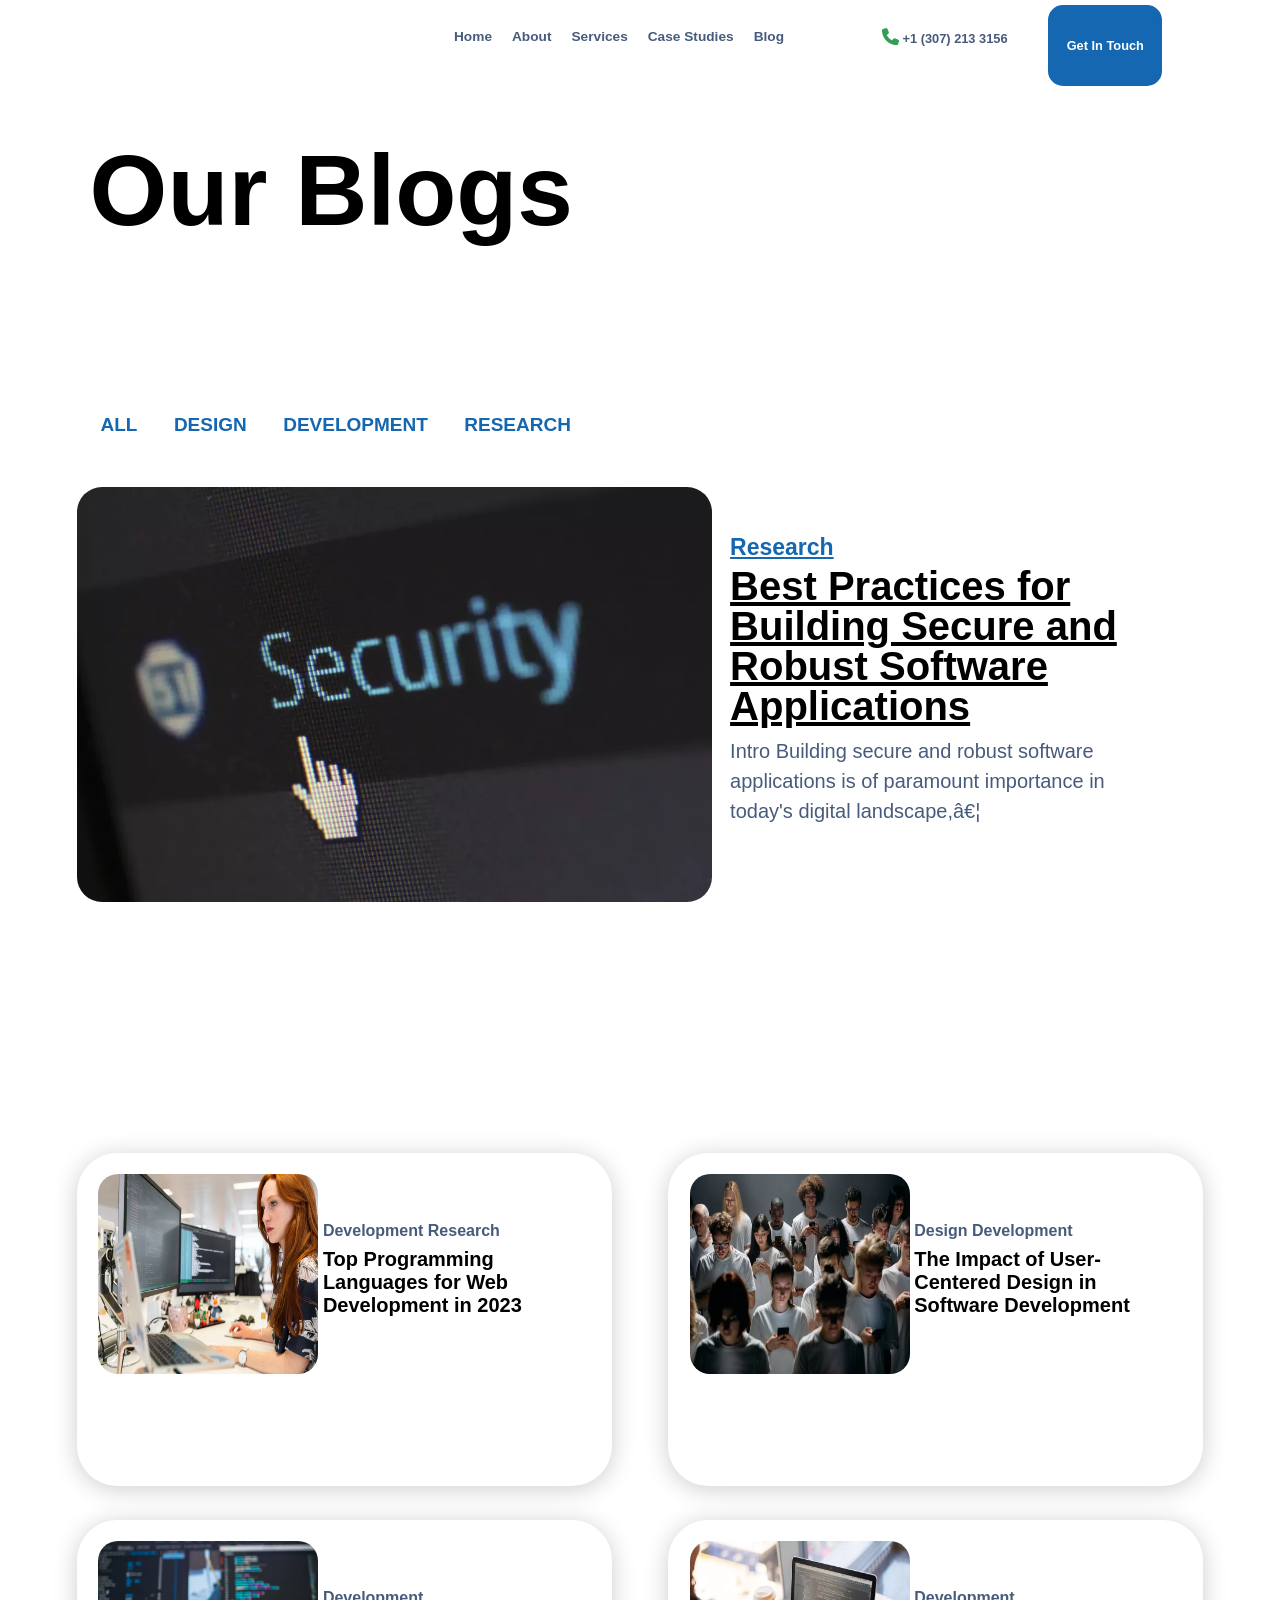
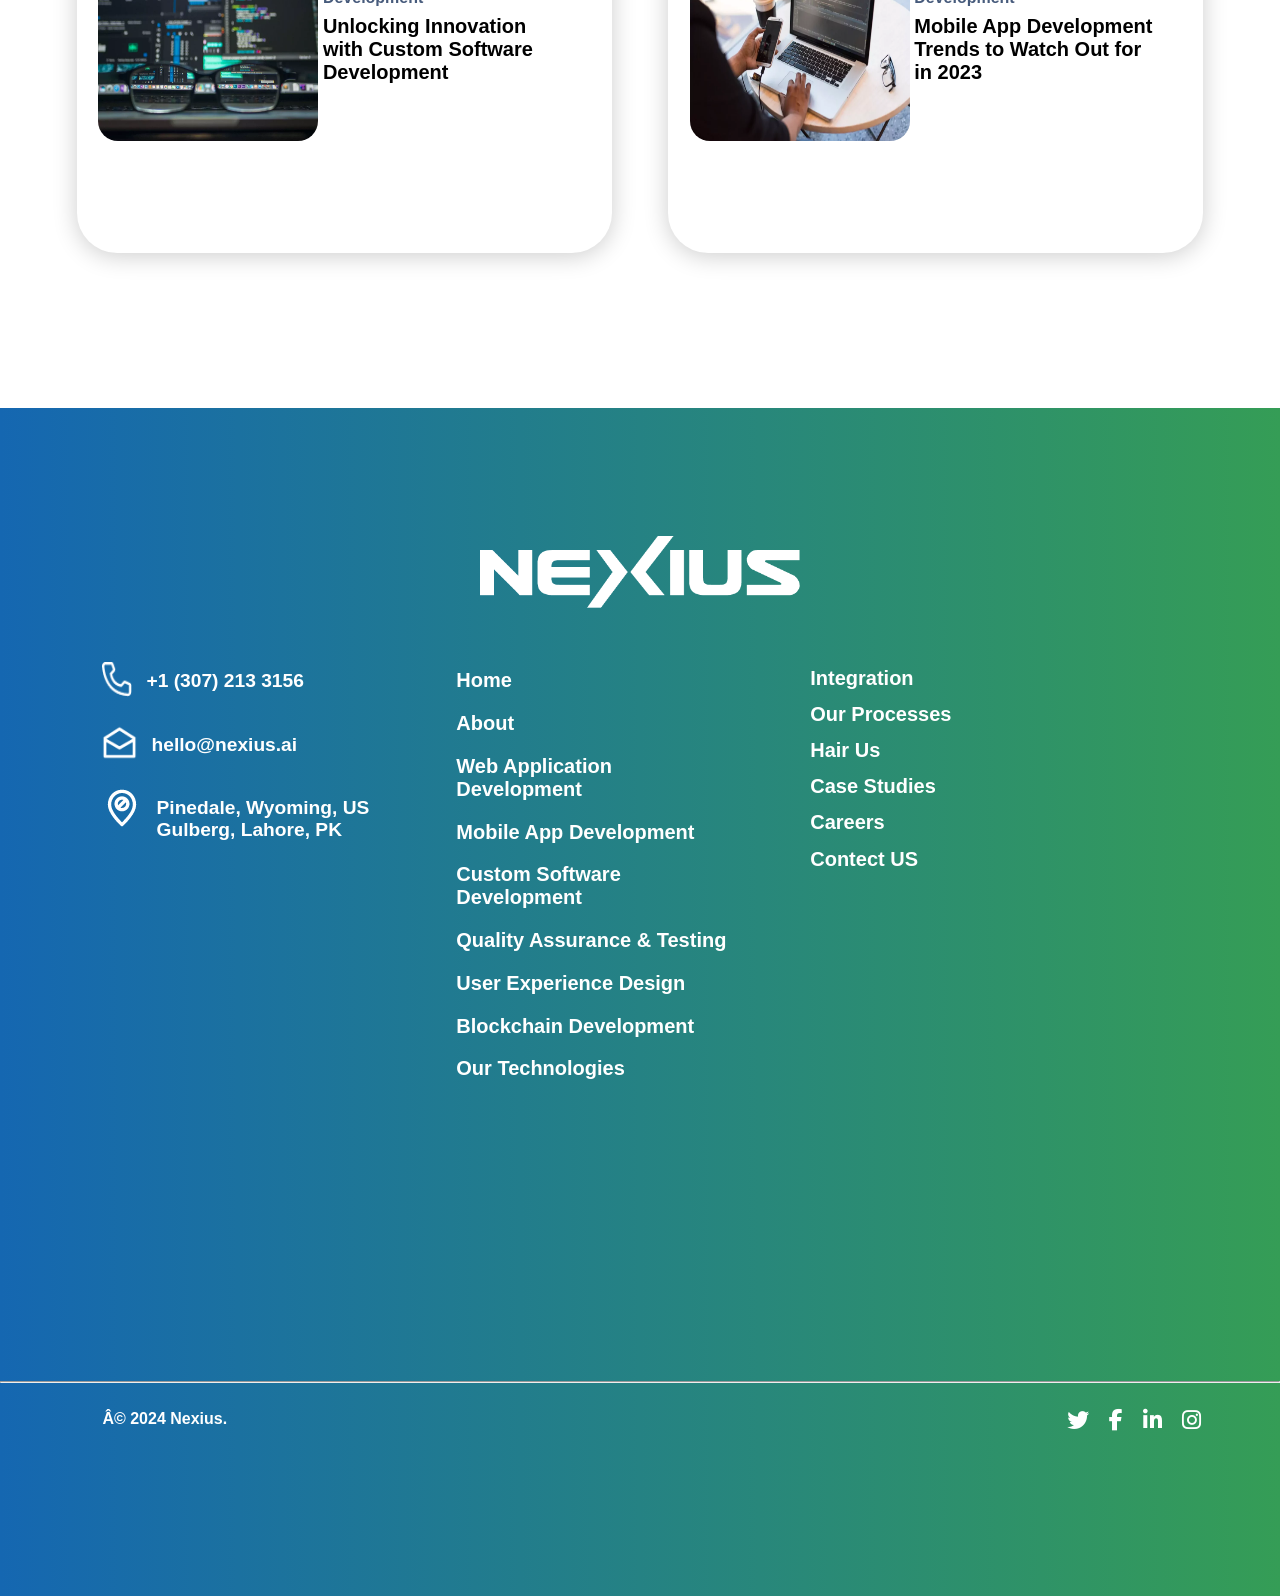
==== blog.html @ 774b31b0 "Initial commit" ====
<!DOCTYPE html>
<html lang="en">

<head>
    <title>Blog-nexius</title>
    <link rel="stylesheet" href="blog.css">
    <link rel="stylesheet" href="https://cdnjs.cloudflare.com/ajax/libs/font-awesome/6.6.0/css/all.min.css"
        integrity="sha512-Kc323vGBEqzTmouAECnVceyQqyqdsSiqLQISBL29aUW4U/M7pSPA/gEUZQqv1cwx4OnYxTxve5UMg5GT6L4JJg=="
        crossorigin="anonymous" referrerpolicy="no-referrer" />"
</head>

<body>
    <div class="navi1">
        <div class="logo">
            <img src="D:\vs\mexua\nexius-hghres.webp" alt="">
        </div>
        <div class="listnavi">
            <ul>
                <li><a href="Home.html">Home</a></li>
                <li><a href="About us.html">About</a></li>
                <li><a href="services.html">Services</a></li>
                <li><a href="case study.html">Case Studies</a></li>
                <li><a href="blog.html">Blog</a></li>
            </ul>
        </div>
        <div class="contectnavi">
            <i class="fa-solid fa-phone"></i>
            <a href="">+1 (307) 213 3156</a>
        </div>
        <div class="navibutton"><a href=""><button>Get In Touch</button></a></div>
    </div>

    <div class="bloghanding">
        <h1>Our Blogs</h1>
    </div>

    <div class="navblog">
        <ul>
            <li><a href="blog.html">ALL</a></li>
            <li><a href="">DESIGN</a></li>
            <li><a href="">DEVELOPMENT</a></li>
            <li><a href="">RESEARCH</a></li>
        </ul>
    </div>

    <div class="blog1">
        <div class="blog11"><img src="blog5-1-1024x683.webp" alt="" width="635" height="415"></div>
        <div class="blog12">
            <h6><a href="">Research</a></h6>
            <h2><a href="">Best Practices for <br> Building Secure and <br> Robust Software <br> Applications</a></h2>
            <p>Intro Building secure and robust software <br> applications is of paramount importance in <br> today's
                    digital landscape,…</p>
        </div>
    </div>

    <div class="allblog">
        <div class="allb1">
            <div class="allb11">
                <div class="allbimg"><img src="blog4-1-1024x683.webp" alt="" height="200" width="220"></div>
                <div class="allbcontent">
                    <p>Development Research</p>
                    <h3>Top Programming <br> Languages for Web <br> Development in 2023</h3>
                </div>
            </div>
            <div class="allb12">
                <div class="allbimg"><img src="blog3-1-1024x682.webp" alt="" height="200" width="220"></div>
                <div class="allbcontent">
                    <p>Design Development</p>
                    <h3>The Impact of User- <br>Centered Design in <br> Software Development</h3>
                </div>
            </div>
        </div>
        <div class="allb2">
            <div class="allb13">
                <div class="allbimg"><img src="blog2-2-1024x768.webp" alt="" height="200" width="220"></div>
                <div class="allbcontent">
                    <p>Development</p>
                    <h3>Unlocking Innovation <br> with Custom Software <br> Development</h3>
                </div>
            </div>
            <div class="allb14">
                <div class="allbimg"><img src="image01-1024x684.webp" alt="" height="200" width="220"></div>
                <div class="allbcontent">
                    <p>Development</p>
                    <h3>Mobile App Development <br> Trends to Watch Out for <br> in 2023</h3>
                </div>
            </div>
        </div>
    </div>

    <div class="body12">
        <div class="logofooter"><img src="footer-logo.webp" alt="" width="25%"></div>
        <div class="contentfooter">
            <div class="fcontent1">
                <ul>
                    <li>
                        <img src="footer-phone.webp" alt="" width="30" height="35">
                        <p>+1 (307) 213 3156</p>
                    </li>
                    <li>
                        <img src="footer-envelope.webp" alt="" width="35" height="35">
                        <p>hello@nexius.ai</p>
                    </li>
                    <li>
                        <img src="footer-pin.webp" alt="" width="40" height="40">
                        <p>Pinedale, Wyoming, US <br> Gulberg, Lahore, PK</p>
                    </li>
                </ul>
            </div>
            <div class="fcontent2">
                <ul>
                    <li>Home</li>
                    <li>About</li>
                    <li>Web Application Development</li>
                    <li>Mobile App Development</li>
                    <li>Custom Software Development</li>
                    <li>Quality Assurance & Testing</li>
                    <li>User Experience Design</li>
                    <li>Blockchain Development</li>
                    <li>Our Technologies</li>
                </ul>
            </div>
            <div class="fcontent3">
                <ul>
                    <li>Integration</li>
                    <li>Our Processes</li>
                    <li>Hair Us</li>
                    <li>Case Studies</li>
                    <li>Careers</li>
                    <li>Contect US</li>
                </ul>
            </div>
        </div>
        <hr>
        <div class="footer">
            <div class="fcontent">
                <div class="fc1">
                    <p> © 2024 Nexius. </p>
                </div>
                <div class="fc2">
                    <ul class="footerul">
                        <li><i class="fa-brands fa-twitter"></i></li>
                        <li><i class="fa-brands fa-facebook-f"></i></li>
                        <li><i class="fa-brands fa-linkedin-in"></i></li>
                        <li><i class="fa-brands fa-instagram"></i></li>
                    </ul>
                </div>
            </div>
        </div>
    </div>
</body>

</html>
---- blog.css ----
* {
  padding: 0;
  margin: 0;
}
.navi1 {
  background-color: white;
  display: flex;
  position: fixed;
  top: 0;
  width: 100%;
  cursor: pointer;
}

.logo {
  width: 30%;
}

.logo img {
  margin: 3% 0% 0% 20%;
}

.listnavi {
  width: 35%;
  font-family: Arial, Helvetica, sans-serif;
  font-weight: bold;
}

.listnavi ul {
  display: flex;
  list-style: none;
  padding-left: 50px;
  font-size: 90%;
  margin: 4% 0% 0% 0%;
}

.listnavi ul li {
  padding: 10px 0px 0px 20px;
}
.listnavi ul li a {
  text-decoration: none;
  font-size: 95%;
  color: #475b7c;
}
.listnavi ul li a:hover {
  color: #1567b1;
}

.contectnavi {
  width: 13%;
  font-family: Arial, Helvetica, sans-serif;
  font-size: 80%;
  font-weight: bold;
  padding: 28px 0px 0px 50px;
}
.contectnavi a {
  color: #475b7c;
  text-decoration: none;
}
.contectnavi a:hover {
  color: #1567b1;
}
.fa-solid {
  color: #359d56;
  font-size: 17px;
}
.navibutton {
  padding: 5px 0px 0px 0px;
}

.navibutton button {
  border: 2px solid;
  border-color: rgb(21, 103, 177);
  background-color: rgb(21, 103, 177);
  border-radius: 15px;
  height: 9vh;
  width: 140%;
  font-family: Arial, Helvetica, sans-serif;
  color: white;
  font-size: 80%;
  font-weight: 700;
}
.navibutton button:hover {
  background-color: rgb(24, 116, 196);
}
.bloghanding {
  height: 44vh;
  width: 100%;
}
.bloghanding h1 {
  padding: 9% 0% 0% 7%;
  font-size: 100px;
  font-family: sans-serif;
}
.navblog ul {
  list-style: none;
  display: flex;
  font-family: sans-serif;
  font-weight: 700;
  margin-left: 5%;
}
.navblog ul li {
  padding-left: 3%;
}
.navblog ul li a{
  font-size: 19px;
  text-decoration: none;
  font-weight: 600;
  color: #1567b1;
}
.navblog ul li a:after{
  content: "";
  width: 100%;
  height: 100%;
  border-radius: 8px;
  background-color: #1567B1
}

.blog1 {
  margin: 4% 0% 0% 6%;
  height: 64vh;
  width: 88%;
  display: flex;
  transition: all 0.5s ease-in-out;
  cursor: pointer;
}
.blog1:hover {
  transform: translateY(-7px);
}
.blog11 {
  height: 64vh;
  width: 54%;
}
.blog11 img {
  border-radius: 25px;
}
.blog12 {
  margin-left: 4%;
  height: 64vh;
  width: 43%;
  font-family: sans-serif;
}
.blog12 h6 {
  padding-top: 10%;
}
.blog12 h6 a {
  /* padding-top: 10%; */
  font-size: 23px;
  font-weight: bold;
  color: #1567b1;
}
.blog12 h2 {
  padding-top: 1%;
}
.blog12 h2 a {
  line-height: 1;
  font-size: 40px;
  font-weight: 700;
  color: black;
}
/* .blog1 h2{
  background-repeat: no-repeat;
    background-size: 0 2px;
    background-image: linear-gradient(to right, #000 0, #000 100%);
    transition: background-size .55s cubic-bezier(.2,.75,.5,1);
    background-position: left bottom;
    display: inline;
} */
.blog12 p {
  padding-top: 2%;
  font-size: 20px;
  font-weight: 500;
  color: #475b7c;
  line-height: 1.5;
}
.allblog {
  margin: 7% 0% 0% 6%;
  /* background-color: #475b7c; */
  height: 95vh;
  width: 88%;
}
.allb1 {
  /* background-color: #7ea6e7; */
  height: 37vh;
  width: 100%;
  display: flex;
}
.allb11 {
  background-color: #ffffff;
  height: 37vh;
  width: 50%;
  display: flex;
  box-shadow: 0 3px 25px rgba(0, 0, 0, 0.2);
  border-radius: 40px;
  transition: all 0.5s ease-in-out;
  cursor: pointer;
}
.allb11:hover {
  transform: translateY(-8px);
}
.allb12 {
  margin-left: 5%;
  background-color: #ffffff;
  height: 37vh;
  width: 50%;
  display: flex;
  box-shadow: 0 3px 25px rgba(0, 0, 0, 0.2);
  border-radius: 40px;
  transition: all 0.5s ease-in-out;
  cursor: pointer;
}
.allb12:hover {
  transform: translateY(-8px);
}
.allbimg {
  margin: 4% 0% 0% 4%;
  height: 30vh;
  width: 40%;
}
.allbimg img {
  border-radius: 20px;
}
.allbcontent {
  margin: 4% 0% 0% 2%;
  height: 30vh;
  width: 50%;
  font-family: sans-serif;
}
.allbcontent p {
  padding-top: 18%;
  font-size: 16px;
  font-weight: bold;
  color: #475b7c;
}
.allbcontent h3 {
  padding-top: 3%;
  font-size: 20px;
  font-weight: 800;
}
.allb2 {
  margin-top: 3%;
  /* background-color: #7ea6e7; */
  height: 37vh;
  width: 100%;
  display: flex;
}
.allb13 {
  background-color: #ffffff;
  height: 37vh;
  width: 50%;
  display: flex;
  box-shadow: 0 3px 25px rgba(0, 0, 0, 0.2);
  border-radius: 40px;
  transition: all 0.5s ease-in-out;
  cursor: pointer;
}
.allb13:hover {
  transform: translateY(-8px);
}
.allb14 {
  margin-left: 5%;
  background-color: #ffffff;
  height: 37vh;
  width: 50%;
  display: flex;
  box-shadow: 0 3px 25px rgba(0, 0, 0, 0.2);
  border-radius: 40px;
  transition: all 0.5s ease-in-out;
  cursor: pointer;
}
.allb14:hover {
  transform: translateY(-8px);
}


.body12 {
  height: 132vh;
  width: 100%;
  background: linear-gradient(90deg, rgba(21, 103, 177, 1) 0%, rgba(53, 157, 86, 1) 100%);
}
.logofooter {
  padding-top: 10%;
  display: flex;
  justify-content: center;
  align-items: center;
}
.contentfooter {
  display: flex;
  margin-top: 2%;
  height: 83vh;
  width: 70%;
  display: flex;
  margin-left: 8%;
  font-family: sans-serif;
}
.fcontent1 {
  height: 40vh;
  width: 42%;
}
.fcontent1 ul{
  list-style: none; 
}
.fcontent1 ul li{
  display: flex;
  color: white;
  /* font-family: sans-serif; */
  padding-top: 10%;
}
.fcontent1 img{
  /* padding: 8% 0% 0% 0%; */
}
.fcontent1 p{
  padding: 3% 0% 0% 5%;
  font-weight: 600;
  font-size: 120%;
}
.fcontent2 {
  margin-left: 8%;
  height: 55vh;
  width: 42%;
  margin-top: 16px;
}
.fcontent2 ul{
  list-style: none;
}
.fcontent2 ul li{
  padding-top: 7%;
  font-size: 20px;
  color: #ffffff;
  font-weight: 600;
}
.fcontent3 {
  margin-left: 8%;
  height: 40vh;
  width: 28%;
  margin-top: 20px;
}
.fcontent3 ul{
  list-style: none;
}
.fcontent3 ul li{
  padding-top: 7%;
  font-size: 20px;
  color: #ffffff;
  font-weight: 600;
}
.footer{
  width: 100%;
  height: 11vh;
}
.fcontent{
  margin: 2px 0px 0px 8%;
  width: 84%;
  height: 6vh;
  display: flex;
  font-family: sans-serif;
}
.fc1{
  width: 40%;
  height: 8vh;
}
.fc1 p{
  text-align: center center;
  font-size: 16px;
  font-weight: 600;
  color: white;
  padding-top: 6%;
}
.fc2{
  margin-left: 20%;
  width: 40%;
  height: 8vh;
  text-align: center;
}
.fc2 ul{
  display: flex;
  list-style: none;
  padding-left: 300px;
}
.fc2 ul li{
  padding: 24px 0px 0px 20px;
  color: white;

}
.fa-brands{
  font-size: 22px;
}
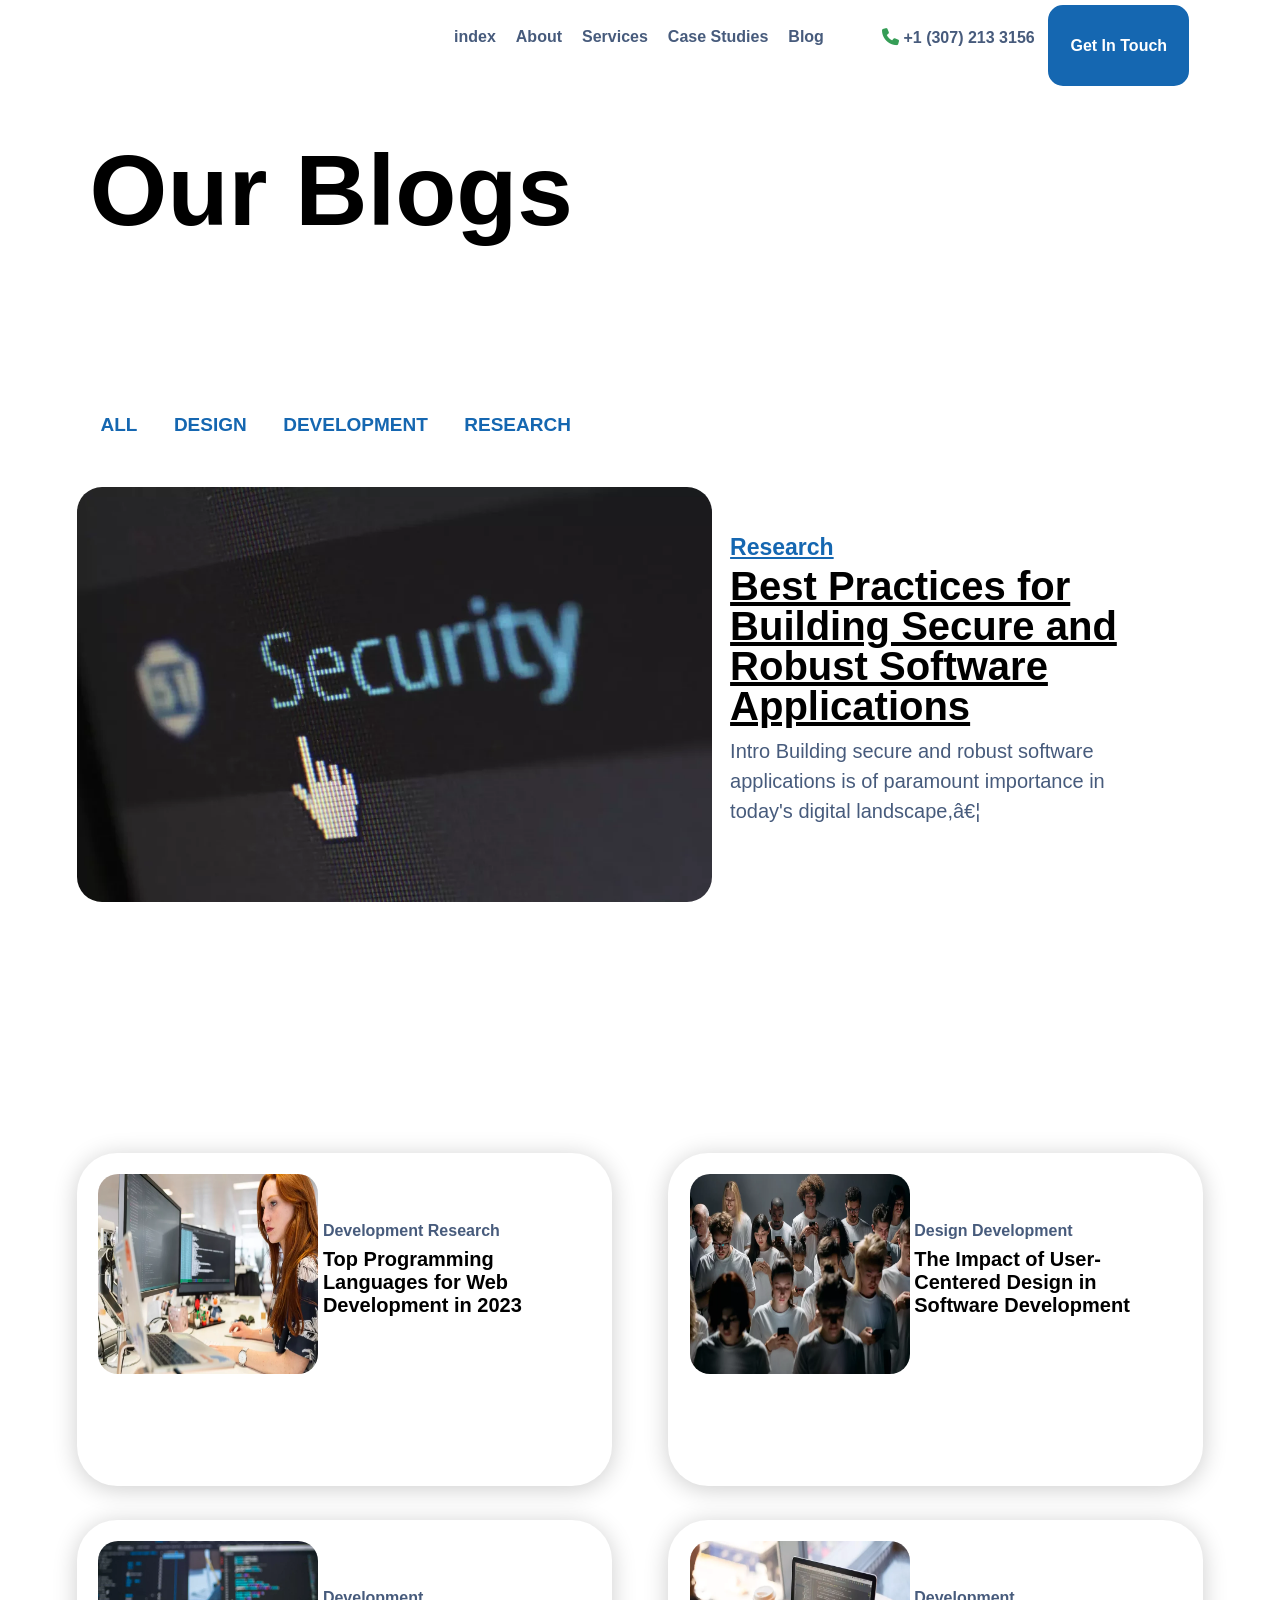
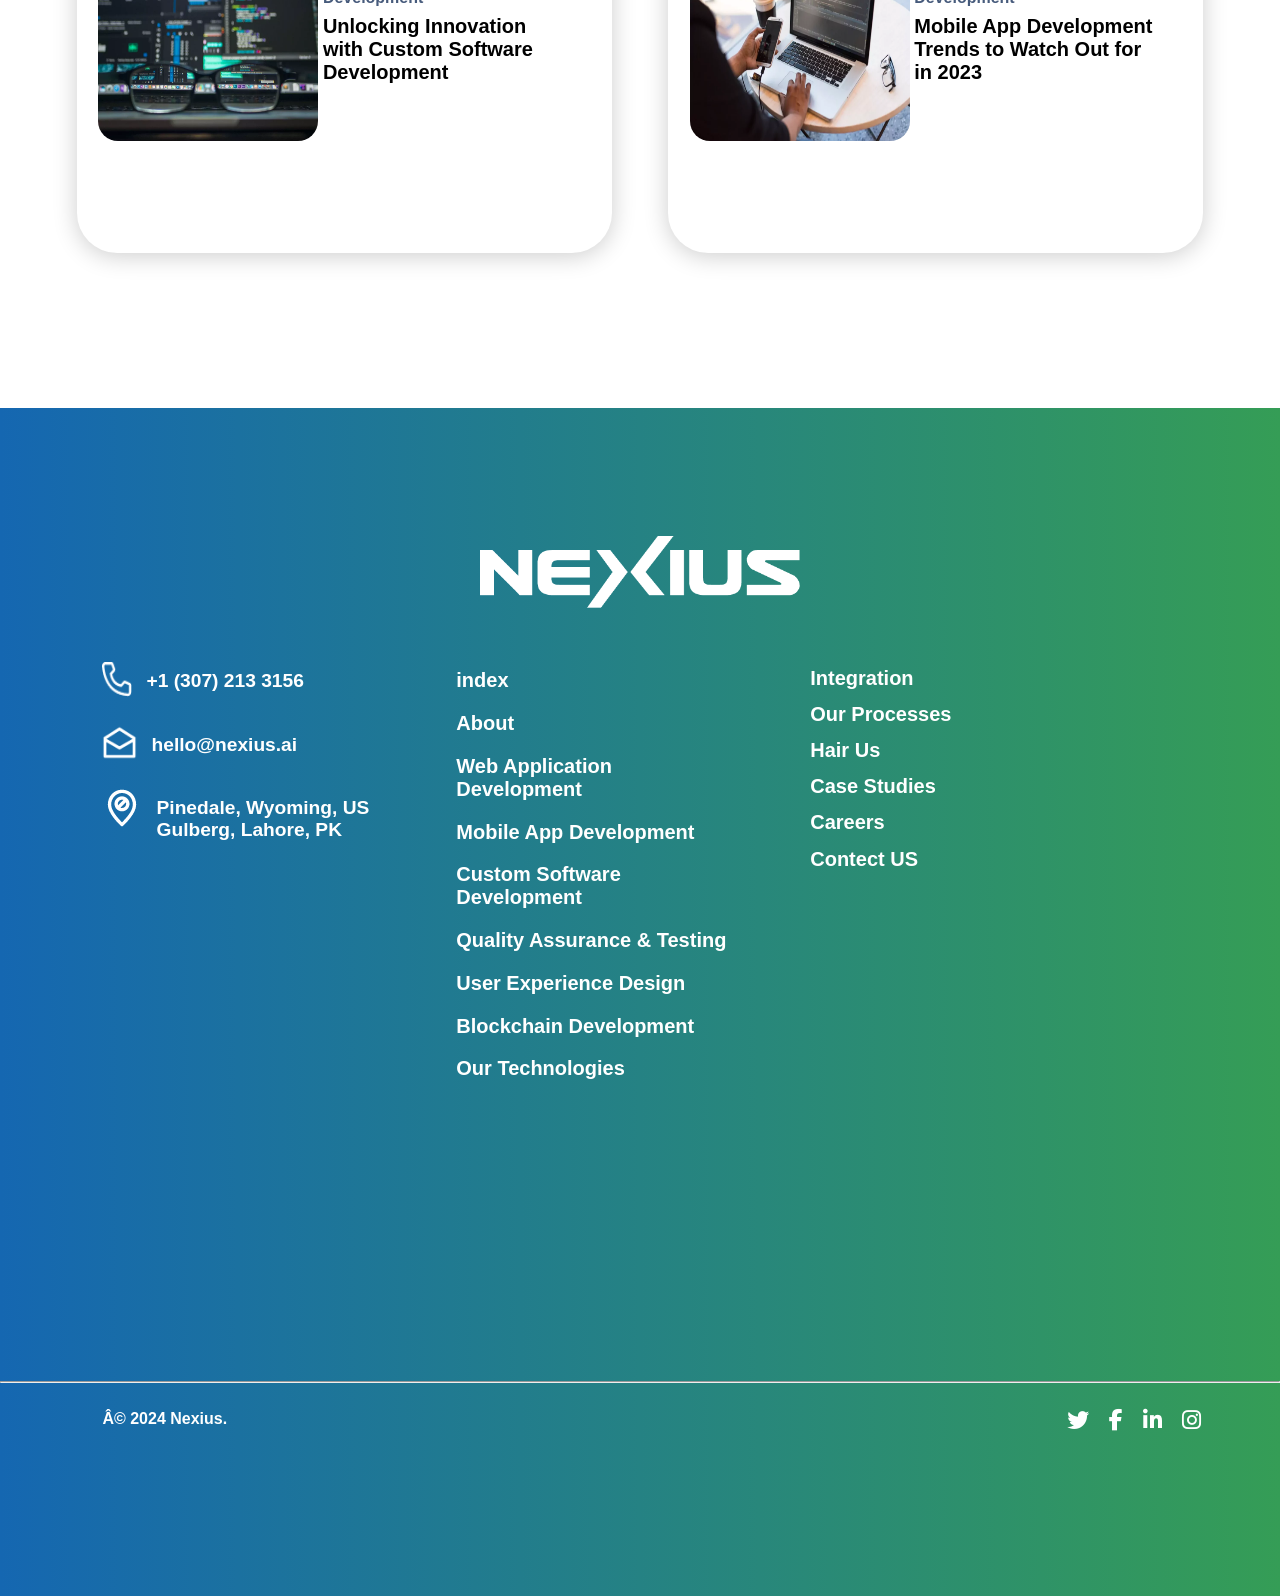
==== commit 48175f10: "your commit message" ====
--- a/blog.html
+++ b/blog.html
@@ -16,7 +16,7 @@
         </div>
         <div class="listnavi">
             <ul>
-                <li><a href="Home.html">Home</a></li>
+                <li><a href="index.html">index</a></li>
                 <li><a href="About us.html">About</a></li>
                 <li><a href="services.html">Services</a></li>
                 <li><a href="case study.html">Case Studies</a></li>
@@ -109,7 +109,7 @@
             </div>
             <div class="fcontent2">
                 <ul>
-                    <li>Home</li>
+                    <li>index</li>
                     <li>About</li>
                     <li>Web Application Development</li>
                     <li>Mobile App Development</li>
--- a/blog.css
+++ b/blog.css
@@ -29,35 +29,35 @@
   display: flex;
   list-style: none;
   padding-left: 50px;
-  font-size: 90%;
+  font-size: 100%;
   margin: 4% 0% 0% 0%;
 }
 
 .listnavi ul li {
   padding: 10px 0px 0px 20px;
 }
-.listnavi ul li a {
+.listnavi ul li a{
   text-decoration: none;
-  font-size: 95%;
+  /* color: #1567b1 */
   color: #475b7c;
 }
-.listnavi ul li a:hover {
-  color: #1567b1;
+.listnavi ul li a:hover{
+    color: #1567b1
 }
 
 .contectnavi {
   width: 13%;
   font-family: Arial, Helvetica, sans-serif;
-  font-size: 80%;
+  font-size: 100%;
   font-weight: bold;
   padding: 28px 0px 0px 50px;
 }
-.contectnavi a {
+.contectnavi a{
   color: #475b7c;
   text-decoration: none;
 }
-.contectnavi a:hover {
-  color: #1567b1;
+.contectnavi a:hover{
+ color: #1567b1;
 }
 .fa-solid {
   color: #359d56;
@@ -76,10 +76,10 @@
   width: 140%;
   font-family: Arial, Helvetica, sans-serif;
   color: white;
-  font-size: 80%;
+  font-size: 100%;
   font-weight: 700;
 }
-.navibutton button:hover {
+.navibutton button:hover{
   background-color: rgb(24, 116, 196);
 }
 .bloghanding {
